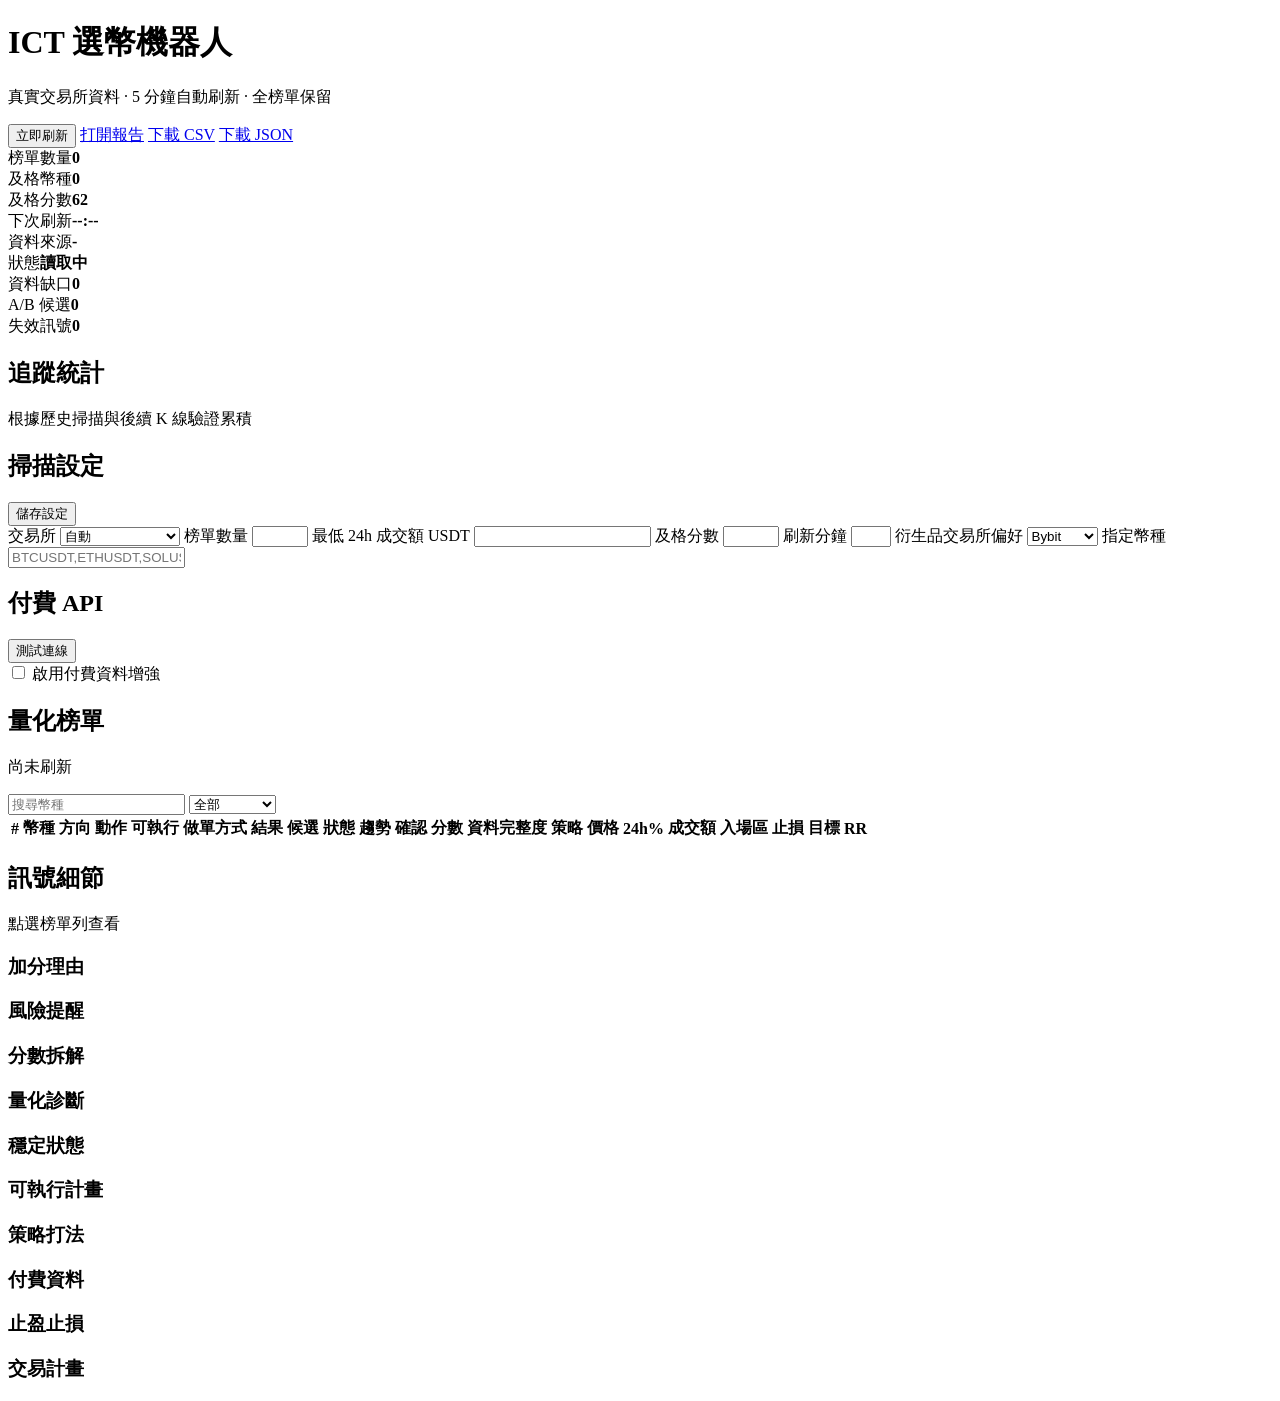
==== crypto_ict_bot/static/index.html @ e2f23a2f "Add files via upload" ====
<!doctype html>
<html lang="zh-Hant">
<head>
  <meta charset="utf-8">
  <meta name="viewport" content="width=device-width, initial-scale=1">
  <title>ICT 選幣機器人</title>
  <link rel="stylesheet" href="/static/styles.css?v=20260602-precision">
</head>
<body>
  <main class="shell">
    <header class="topbar">
      <div>
        <h1>ICT 選幣機器人</h1>
        <p id="subtitle">真實交易所資料 · 5 分鐘自動刷新 · 全榜單保留</p>
      </div>
      <div class="top-actions">
        <button id="scanNow" class="primary">立即刷新</button>
        <a class="button" href="/reports/latest.html" target="_blank">打開報告</a>
        <a class="button" href="/reports/latest.csv">下載 CSV</a>
        <a class="button" href="/reports/latest.json">下載 JSON</a>
      </div>
    </header>

    <section class="metrics">
      <article><span>榜單數量</span><strong id="metricCount">0</strong></article>
      <article><span>及格幣種</span><strong id="metricPassed">0</strong></article>
      <article><span>及格分數</span><strong id="metricPassScore">62</strong></article>
      <article><span>下次刷新</span><strong id="metricCountdown">--:--</strong></article>
      <article><span>資料來源</span><strong id="metricExchange">-</strong></article>
      <article><span>狀態</span><strong id="metricStatus">讀取中</strong></article>
      <article><span>資料缺口</span><strong id="metricDataGaps">0</strong></article>
      <article><span>A/B 候選</span><strong id="metricCandidateAB">0</strong></article>
      <article><span>失效訊號</span><strong id="metricCandidateX">0</strong></article>
    </section>

    <section id="obviousAlerts" class="standout-alerts" hidden>
      <div class="panel-head">
        <h2>明顯可做提醒</h2>
        <span>只有 execution / RR / entry distance / 多空分差 / 衍生品 filter 全部過才會出現</span>
      </div>
      <div id="obviousAlertList" class="standout-list"></div>
    </section>

    <section class="panel">
      <div class="panel-head">
        <h2>追蹤統計</h2>
        <span>根據歷史掃描與後續 K 線驗證累積</span>
      </div>
      <div id="statsSummary" class="stats-grid"></div>
    </section>

    <section class="layout">
      <aside class="panel settings">
        <div class="panel-head">
          <h2>掃描設定</h2>
          <button id="saveSettings">儲存設定</button>
        </div>
        <div class="form-grid">
          <label>交易所
            <select id="exchange">
              <option value="auto">自動</option>
              <option value="bybit">Bybit</option>
              <option value="binance">Binance Futures</option>
            </select>
          </label>
          <label>榜單數量
            <input id="top" type="number" min="1" max="300" step="1">
          </label>
          <label>最低 24h 成交額 USDT
            <input id="minVolume" type="number" min="0" step="1000000">
          </label>
          <label>及格分數
            <input id="passingScore" type="number" min="1" max="100" step="1">
          </label>
          <label>刷新分鐘
            <input id="refreshMinutes" type="number" min="1" max="5" step="1">
          </label>
          <label>衍生品交易所偏好
            <select id="preferredDerivativesExchange">
              <option value="Bybit">Bybit</option>
              <option value="Binance">Binance</option>
              <option value="OKX">OKX</option>
            </select>
          </label>
          <label class="wide">指定幣種
            <input id="symbols" type="text" placeholder="BTCUSDT,ETHUSDT,SOLUSDT">
          </label>
        </div>

        <div class="panel-head compact">
          <h2>付費 API</h2>
          <button id="checkApis">測試連線</button>
        </div>
        <label class="toggle">
          <input id="paidEnabled" type="checkbox">
          <span>啟用付費資料增強</span>
        </label>
        <div id="apiList" class="api-list"></div>
      </aside>

      <section class="panel board">
        <div class="board-head">
          <div>
            <h2>量化榜單</h2>
            <p id="lastUpdated">尚未刷新</p>
          </div>
          <div class="filters">
            <input id="search" type="search" placeholder="搜尋幣種">
            <select id="filter">
              <option value="all">全部</option>
              <option value="executable">可以做</option>
              <option value="passed">只看及格</option>
              <option value="failed">只看未及格</option>
              <option value="long">看多</option>
              <option value="short">看空</option>
              <option value="neutral">觀望</option>
              <option value="action_market">市價做</option>
              <option value="action_limit">限價做</option>
              <option value="action_watch">觀察</option>
              <option value="action_avoid">不能做</option>
            </select>
          </div>
        </div>
        <div class="table-wrap">
          <table>
            <thead>
              <tr>
                <th>#</th>
                <th>幣種</th>
                <th>方向</th>
                <th>動作</th>
                <th>可執行</th>
                <th>做單方式</th>
                <th>結果</th>
                <th>候選</th>
                <th>狀態</th>
                <th>趨勢</th>
                <th>確認</th>
                <th>分數</th>
                <th>資料完整度</th>
                <th>策略</th>
                <th>價格</th>
                <th>24h%</th>
                <th>成交額</th>
                <th>入場區</th>
                <th>止損</th>
                <th>目標</th>
                <th>RR</th>
              </tr>
            </thead>
            <tbody id="rows"></tbody>
          </table>
        </div>
      </section>
    </section>

    <section class="panel detail">
      <div class="panel-head">
        <h2 id="detailTitle">訊號細節</h2>
        <span id="detailMeta">點選榜單列查看</span>
      </div>
      <div class="detail-grid">
        <article>
          <h3>加分理由</h3>
          <ul id="detailReasons"></ul>
        </article>
        <article>
          <h3>風險提醒</h3>
          <ul id="detailWarnings"></ul>
        </article>
        <article>
          <h3>分數拆解</h3>
          <div id="detailFeatures" class="feature-list"></div>
        </article>
        <article>
          <h3>量化診斷</h3>
          <ul id="detailDiagnostics"></ul>
        </article>
        <article>
          <h3>穩定狀態</h3>
          <ul id="detailSignalState"></ul>
        </article>
        <article>
          <h3>可執行計畫</h3>
          <ul id="detailExecutionPlan"></ul>
        </article>
        <article>
          <h3>策略打法</h3>
          <ul id="detailStrategy"></ul>
        </article>
        <article>
          <h3>付費資料</h3>
          <div id="detailPaid" class="paid-data-detail"></div>
        </article>
        <article>
          <h3>止盈止損</h3>
          <ul id="detailRiskPlan"></ul>
        </article>
        <article>
          <h3>交易計畫</h3>
          <ul id="detailTradePlan"></ul>
        </article>
      </div>
    </section>
  </main>
  <script src="/static/app.js?v=20260602-precision"></script>
</body>
</html>
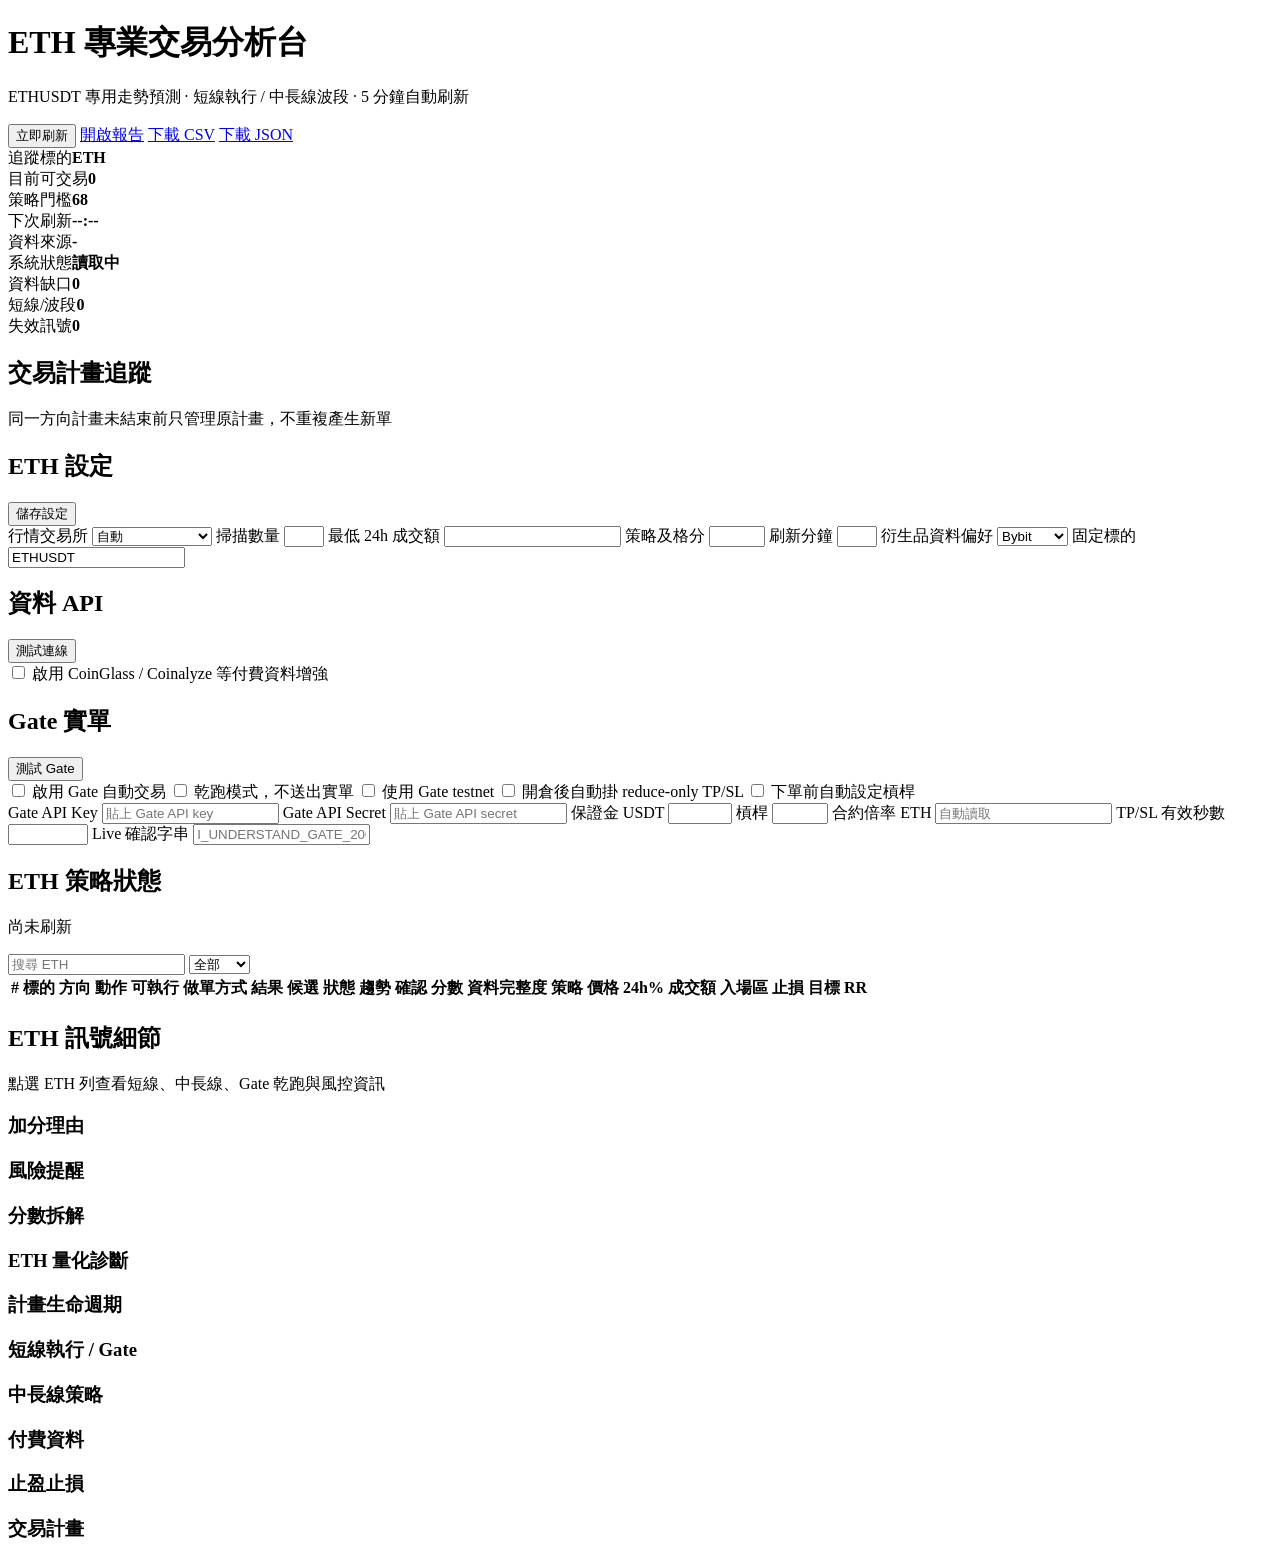
==== commit 31827240: "Add files via upload" ====
--- a/crypto_ict_bot/static/index.html
+++ b/crypto_ict_bot/static/index.html
@@ -3,48 +3,48 @@
 <head>
   <meta charset="utf-8">
   <meta name="viewport" content="width=device-width, initial-scale=1">
-  <title>ICT 選幣機器人</title>
-  <link rel="stylesheet" href="/static/styles.css?v=20260602-precision">
+  <title>ETH 專業交易分析台</title>
+  <link rel="stylesheet" href="/static/styles.css?v=20260608-eth">
 </head>
 <body>
   <main class="shell">
     <header class="topbar">
       <div>
-        <h1>ICT 選幣機器人</h1>
-        <p id="subtitle">真實交易所資料 · 5 分鐘自動刷新 · 全榜單保留</p>
+        <h1>ETH 專業交易分析台</h1>
+        <p id="subtitle">ETHUSDT 專用走勢預測 · 短線執行 / 中長線波段 · 5 分鐘自動刷新</p>
       </div>
       <div class="top-actions">
         <button id="scanNow" class="primary">立即刷新</button>
-        <a class="button" href="/reports/latest.html" target="_blank">打開報告</a>
+        <a class="button" href="/reports/latest.html" target="_blank">開啟報告</a>
         <a class="button" href="/reports/latest.csv">下載 CSV</a>
         <a class="button" href="/reports/latest.json">下載 JSON</a>
       </div>
     </header>
 
     <section class="metrics">
-      <article><span>榜單數量</span><strong id="metricCount">0</strong></article>
-      <article><span>及格幣種</span><strong id="metricPassed">0</strong></article>
-      <article><span>及格分數</span><strong id="metricPassScore">62</strong></article>
+      <article><span>追蹤標的</span><strong id="metricCount">ETH</strong></article>
+      <article><span>目前可交易</span><strong id="metricPassed">0</strong></article>
+      <article><span>策略門檻</span><strong id="metricPassScore">68</strong></article>
       <article><span>下次刷新</span><strong id="metricCountdown">--:--</strong></article>
       <article><span>資料來源</span><strong id="metricExchange">-</strong></article>
-      <article><span>狀態</span><strong id="metricStatus">讀取中</strong></article>
+      <article><span>系統狀態</span><strong id="metricStatus">讀取中</strong></article>
       <article><span>資料缺口</span><strong id="metricDataGaps">0</strong></article>
-      <article><span>A/B 候選</span><strong id="metricCandidateAB">0</strong></article>
+      <article><span>短線/波段</span><strong id="metricCandidateAB">0</strong></article>
       <article><span>失效訊號</span><strong id="metricCandidateX">0</strong></article>
     </section>
 
     <section id="obviousAlerts" class="standout-alerts" hidden>
       <div class="panel-head">
-        <h2>明顯可做提醒</h2>
-        <span>只有 execution / RR / entry distance / 多空分差 / 衍生品 filter 全部過才會出現</span>
+        <h2>ETH 計畫提醒</h2>
+        <span>只在新計畫可執行、波段高分、或原計畫結束時提醒</span>
       </div>
       <div id="obviousAlertList" class="standout-list"></div>
     </section>
 
     <section class="panel">
       <div class="panel-head">
-        <h2>追蹤統計</h2>
-        <span>根據歷史掃描與後續 K 線驗證累積</span>
+        <h2>交易計畫追蹤</h2>
+        <span>同一方向計畫未結束前只管理原計畫，不重複產生新單</span>
       </div>
       <div id="statsSummary" class="stats-grid"></div>
     </section>
@@ -52,72 +52,121 @@
     <section class="layout">
       <aside class="panel settings">
         <div class="panel-head">
-          <h2>掃描設定</h2>
+          <h2>ETH 設定</h2>
           <button id="saveSettings">儲存設定</button>
         </div>
         <div class="form-grid">
-          <label>交易所
+          <label>行情交易所
             <select id="exchange">
               <option value="auto">自動</option>
               <option value="bybit">Bybit</option>
               <option value="binance">Binance Futures</option>
             </select>
           </label>
-          <label>榜單數量
-            <input id="top" type="number" min="1" max="300" step="1">
-          </label>
-          <label>最低 24h 成交額 USDT
+          <label>掃描數量
+            <input id="top" type="number" min="1" max="1" step="1">
+          </label>
+          <label>最低 24h 成交額
             <input id="minVolume" type="number" min="0" step="1000000">
           </label>
-          <label>及格分數
+          <label>策略及格分
             <input id="passingScore" type="number" min="1" max="100" step="1">
           </label>
           <label>刷新分鐘
             <input id="refreshMinutes" type="number" min="1" max="5" step="1">
           </label>
-          <label>衍生品交易所偏好
+          <label>衍生品資料偏好
             <select id="preferredDerivativesExchange">
               <option value="Bybit">Bybit</option>
               <option value="Binance">Binance</option>
               <option value="OKX">OKX</option>
             </select>
           </label>
-          <label class="wide">指定幣種
-            <input id="symbols" type="text" placeholder="BTCUSDT,ETHUSDT,SOLUSDT">
+          <label class="wide">固定標的
+            <input id="symbols" type="text" value="ETHUSDT" placeholder="ETHUSDT">
           </label>
         </div>
 
         <div class="panel-head compact">
-          <h2>付費 API</h2>
+          <h2>資料 API</h2>
           <button id="checkApis">測試連線</button>
         </div>
         <label class="toggle">
           <input id="paidEnabled" type="checkbox">
-          <span>啟用付費資料增強</span>
+          <span>啟用 CoinGlass / Coinalyze 等付費資料增強</span>
         </label>
         <div id="apiList" class="api-list"></div>
+
+        <div class="panel-head compact">
+          <h2>Gate 實單</h2>
+          <button id="checkGate">測試 Gate</button>
+        </div>
+        <label class="toggle">
+          <input id="gateEnabled" type="checkbox">
+          <span>啟用 Gate 自動交易</span>
+        </label>
+        <label class="toggle">
+          <input id="gateDryRun" type="checkbox">
+          <span>乾跑模式，不送出實單</span>
+        </label>
+        <label class="toggle">
+          <input id="gateTestnet" type="checkbox">
+          <span>使用 Gate testnet</span>
+        </label>
+        <label class="toggle">
+          <input id="gatePlaceExits" type="checkbox">
+          <span>開倉後自動掛 reduce-only TP/SL</span>
+        </label>
+        <label class="toggle">
+          <input id="gateSetLeverage" type="checkbox">
+          <span>下單前自動設定槓桿</span>
+        </label>
+        <div class="form-grid">
+          <label>Gate API Key
+            <input id="gateApiKey" type="password" autocomplete="off" placeholder="貼上 Gate API key">
+          </label>
+          <label>Gate API Secret
+            <input id="gateApiSecret" type="password" autocomplete="off" placeholder="貼上 Gate API secret">
+          </label>
+          <label>保證金 USDT
+            <input id="gateMargin" type="number" min="0" max="15" step="0.1">
+          </label>
+          <label>槓桿
+            <input id="gateLeverage" type="number" min="1" max="200" step="1">
+          </label>
+          <label>合約倍率 ETH
+            <input id="gateContractSize" type="number" min="0" step="0.01" placeholder="自動讀取">
+          </label>
+          <label>TP/SL 有效秒數
+            <input id="gateExitExpiration" type="number" min="60" max="604800" step="60">
+          </label>
+          <label class="wide">Live 確認字串
+            <input id="gateLiveConfirm" type="password" autocomplete="off" placeholder="I_UNDERSTAND_GATE_200X_ETH_RISK">
+          </label>
+        </div>
+        <div id="gateStatus" class="api-list"></div>
       </aside>
 
       <section class="panel board">
         <div class="board-head">
           <div>
-            <h2>量化榜單</h2>
+            <h2>ETH 策略狀態</h2>
             <p id="lastUpdated">尚未刷新</p>
           </div>
           <div class="filters">
-            <input id="search" type="search" placeholder="搜尋幣種">
+            <input id="search" type="search" placeholder="搜尋 ETH">
             <select id="filter">
               <option value="all">全部</option>
-              <option value="executable">可以做</option>
-              <option value="passed">只看及格</option>
-              <option value="failed">只看未及格</option>
+              <option value="executable">可執行</option>
+              <option value="passed">及格</option>
+              <option value="failed">未及格</option>
               <option value="long">看多</option>
               <option value="short">看空</option>
               <option value="neutral">觀望</option>
-              <option value="action_market">市價做</option>
-              <option value="action_limit">限價做</option>
+              <option value="action_market">市價</option>
+              <option value="action_limit">限價</option>
               <option value="action_watch">觀察</option>
-              <option value="action_avoid">不能做</option>
+              <option value="action_avoid">不做</option>
             </select>
           </div>
         </div>
@@ -126,7 +175,7 @@
             <thead>
               <tr>
                 <th>#</th>
-                <th>幣種</th>
+                <th>標的</th>
                 <th>方向</th>
                 <th>動作</th>
                 <th>可執行</th>
@@ -156,8 +205,8 @@
 
     <section class="panel detail">
       <div class="panel-head">
-        <h2 id="detailTitle">訊號細節</h2>
-        <span id="detailMeta">點選榜單列查看</span>
+        <h2 id="detailTitle">ETH 訊號細節</h2>
+        <span id="detailMeta">點選 ETH 列查看短線、中長線、Gate 乾跑與風控資訊</span>
       </div>
       <div class="detail-grid">
         <article>
@@ -173,19 +222,19 @@
           <div id="detailFeatures" class="feature-list"></div>
         </article>
         <article>
-          <h3>量化診斷</h3>
+          <h3>ETH 量化診斷</h3>
           <ul id="detailDiagnostics"></ul>
         </article>
         <article>
-          <h3>穩定狀態</h3>
+          <h3>計畫生命週期</h3>
           <ul id="detailSignalState"></ul>
         </article>
         <article>
-          <h3>可執行計畫</h3>
+          <h3>短線執行 / Gate</h3>
           <ul id="detailExecutionPlan"></ul>
         </article>
         <article>
-          <h3>策略打法</h3>
+          <h3>中長線策略</h3>
           <ul id="detailStrategy"></ul>
         </article>
         <article>
@@ -203,6 +252,6 @@
       </div>
     </section>
   </main>
-  <script src="/static/app.js?v=20260602-precision"></script>
+  <script src="/static/app.js?v=20260608-eth"></script>
 </body>
 </html>
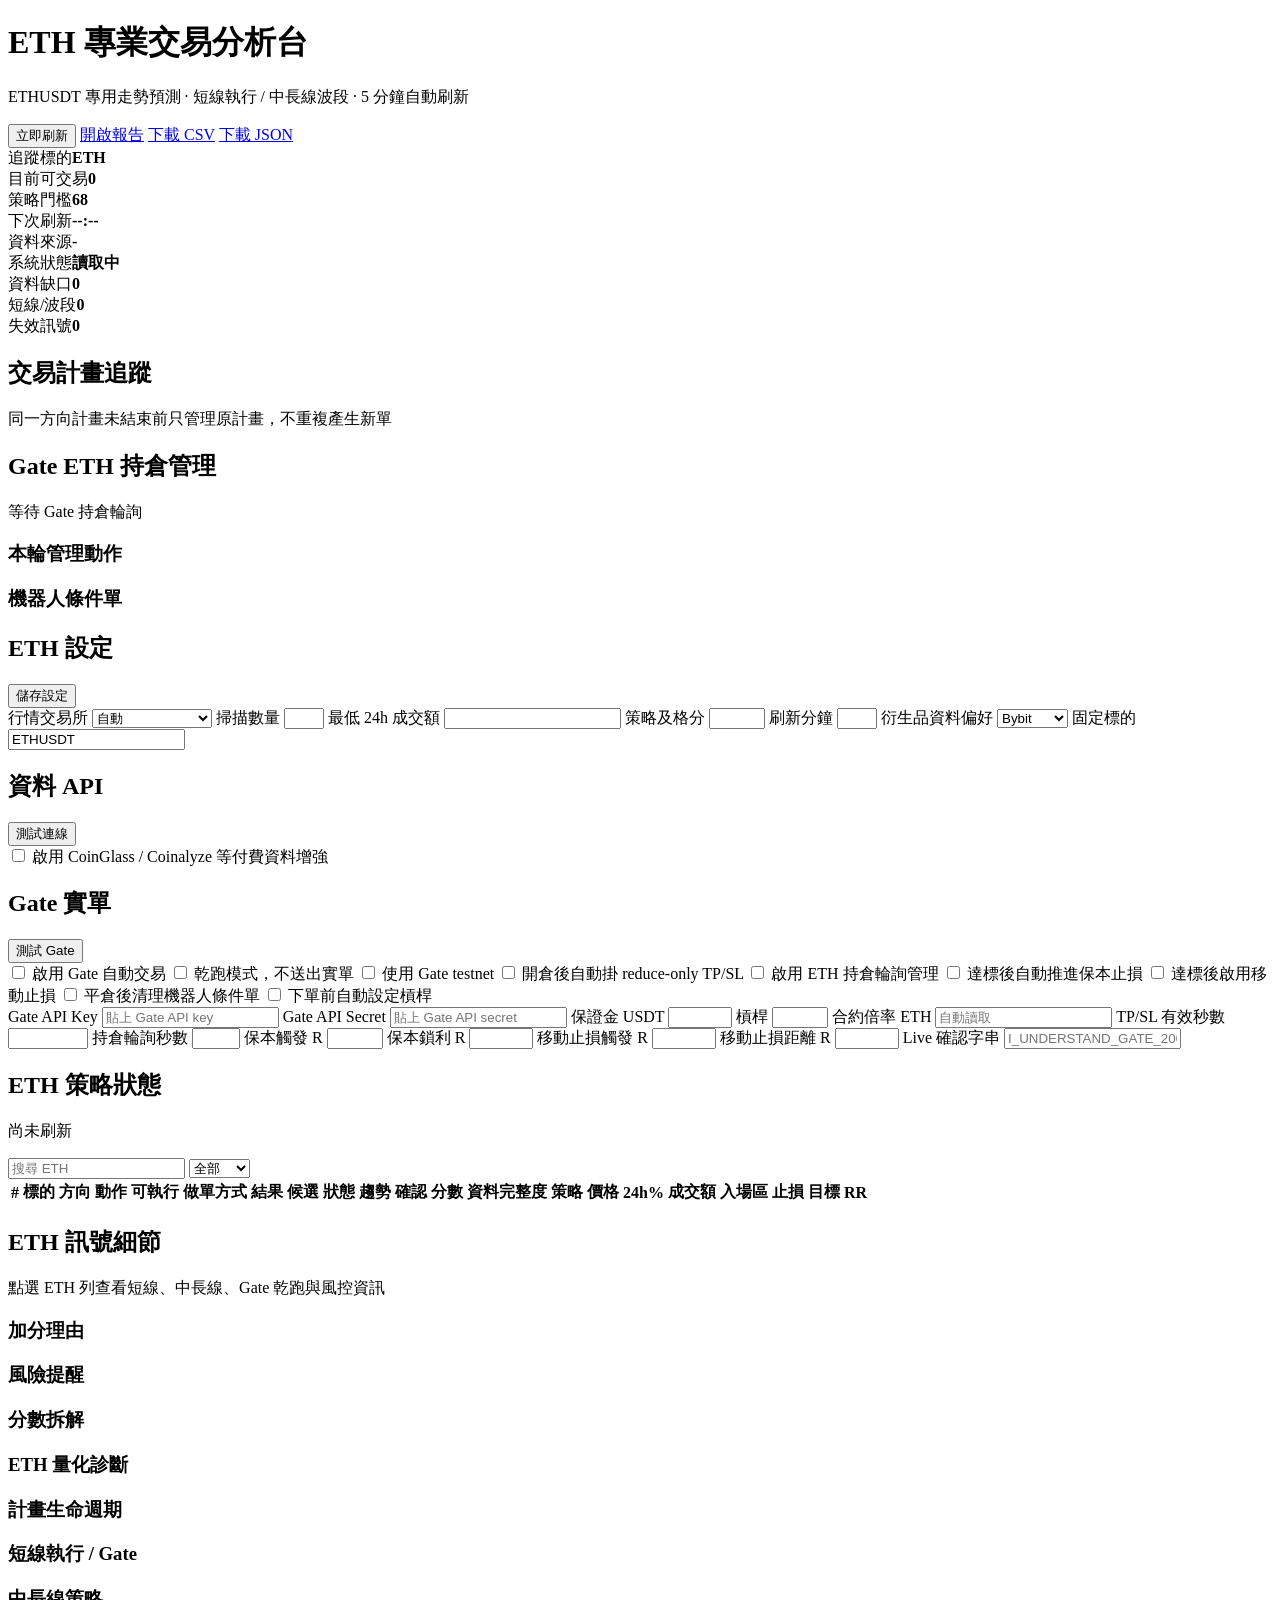
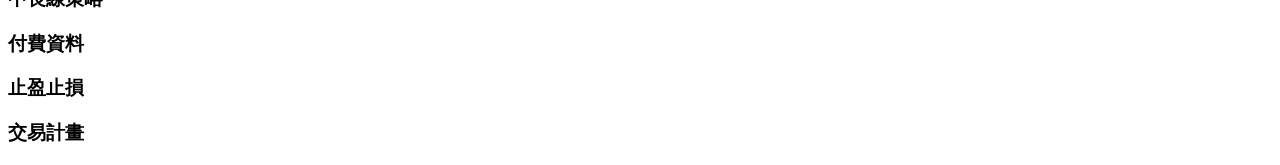
==== commit 5f66236f: "Add files via upload" ====
--- a/crypto_ict_bot/static/index.html
+++ b/crypto_ict_bot/static/index.html
@@ -49,6 +49,24 @@
       <div id="statsSummary" class="stats-grid"></div>
     </section>
 
+    <section class="panel">
+      <div class="panel-head">
+        <h2>Gate ETH 持倉管理</h2>
+        <span id="gatePositionMeta">等待 Gate 持倉輪詢</span>
+      </div>
+      <div id="gatePositionSummary" class="stats-grid"></div>
+      <div class="gate-management-body">
+        <div>
+          <h3>本輪管理動作</h3>
+          <ul id="gateManagementActions"></ul>
+        </div>
+        <div>
+          <h3>機器人條件單</h3>
+          <ul id="gateBotOrders"></ul>
+        </div>
+      </div>
+    </section>
+
     <section class="layout">
       <aside class="panel settings">
         <div class="panel-head">
@@ -118,6 +136,22 @@
           <span>開倉後自動掛 reduce-only TP/SL</span>
         </label>
         <label class="toggle">
+          <input id="gateManagementEnabled" type="checkbox">
+          <span>啟用 ETH 持倉輪詢管理</span>
+        </label>
+        <label class="toggle">
+          <input id="gateBreakEvenEnabled" type="checkbox">
+          <span>達標後自動推進保本止損</span>
+        </label>
+        <label class="toggle">
+          <input id="gateTrailingEnabled" type="checkbox">
+          <span>達標後啟用移動止損</span>
+        </label>
+        <label class="toggle">
+          <input id="gateCancelBotOrdersWhenFlat" type="checkbox">
+          <span>平倉後清理機器人條件單</span>
+        </label>
+        <label class="toggle">
           <input id="gateSetLeverage" type="checkbox">
           <span>下單前自動設定槓桿</span>
         </label>
@@ -139,6 +173,21 @@
           </label>
           <label>TP/SL 有效秒數
             <input id="gateExitExpiration" type="number" min="60" max="604800" step="60">
+          </label>
+          <label>持倉輪詢秒數
+            <input id="gatePollSeconds" type="number" min="3" max="60" step="1">
+          </label>
+          <label>保本觸發 R
+            <input id="gateBreakEvenTrigger" type="number" min="0.2" max="5" step="0.1">
+          </label>
+          <label>保本鎖利 R
+            <input id="gateBreakEvenLock" type="number" min="0" max="1" step="0.01">
+          </label>
+          <label>移動止損觸發 R
+            <input id="gateTrailingTrigger" type="number" min="0.5" max="10" step="0.1">
+          </label>
+          <label>移動止損距離 R
+            <input id="gateTrailingDistance" type="number" min="0.1" max="5" step="0.05">
           </label>
           <label class="wide">Live 確認字串
             <input id="gateLiveConfirm" type="password" autocomplete="off" placeholder="I_UNDERSTAND_GATE_200X_ETH_RISK">
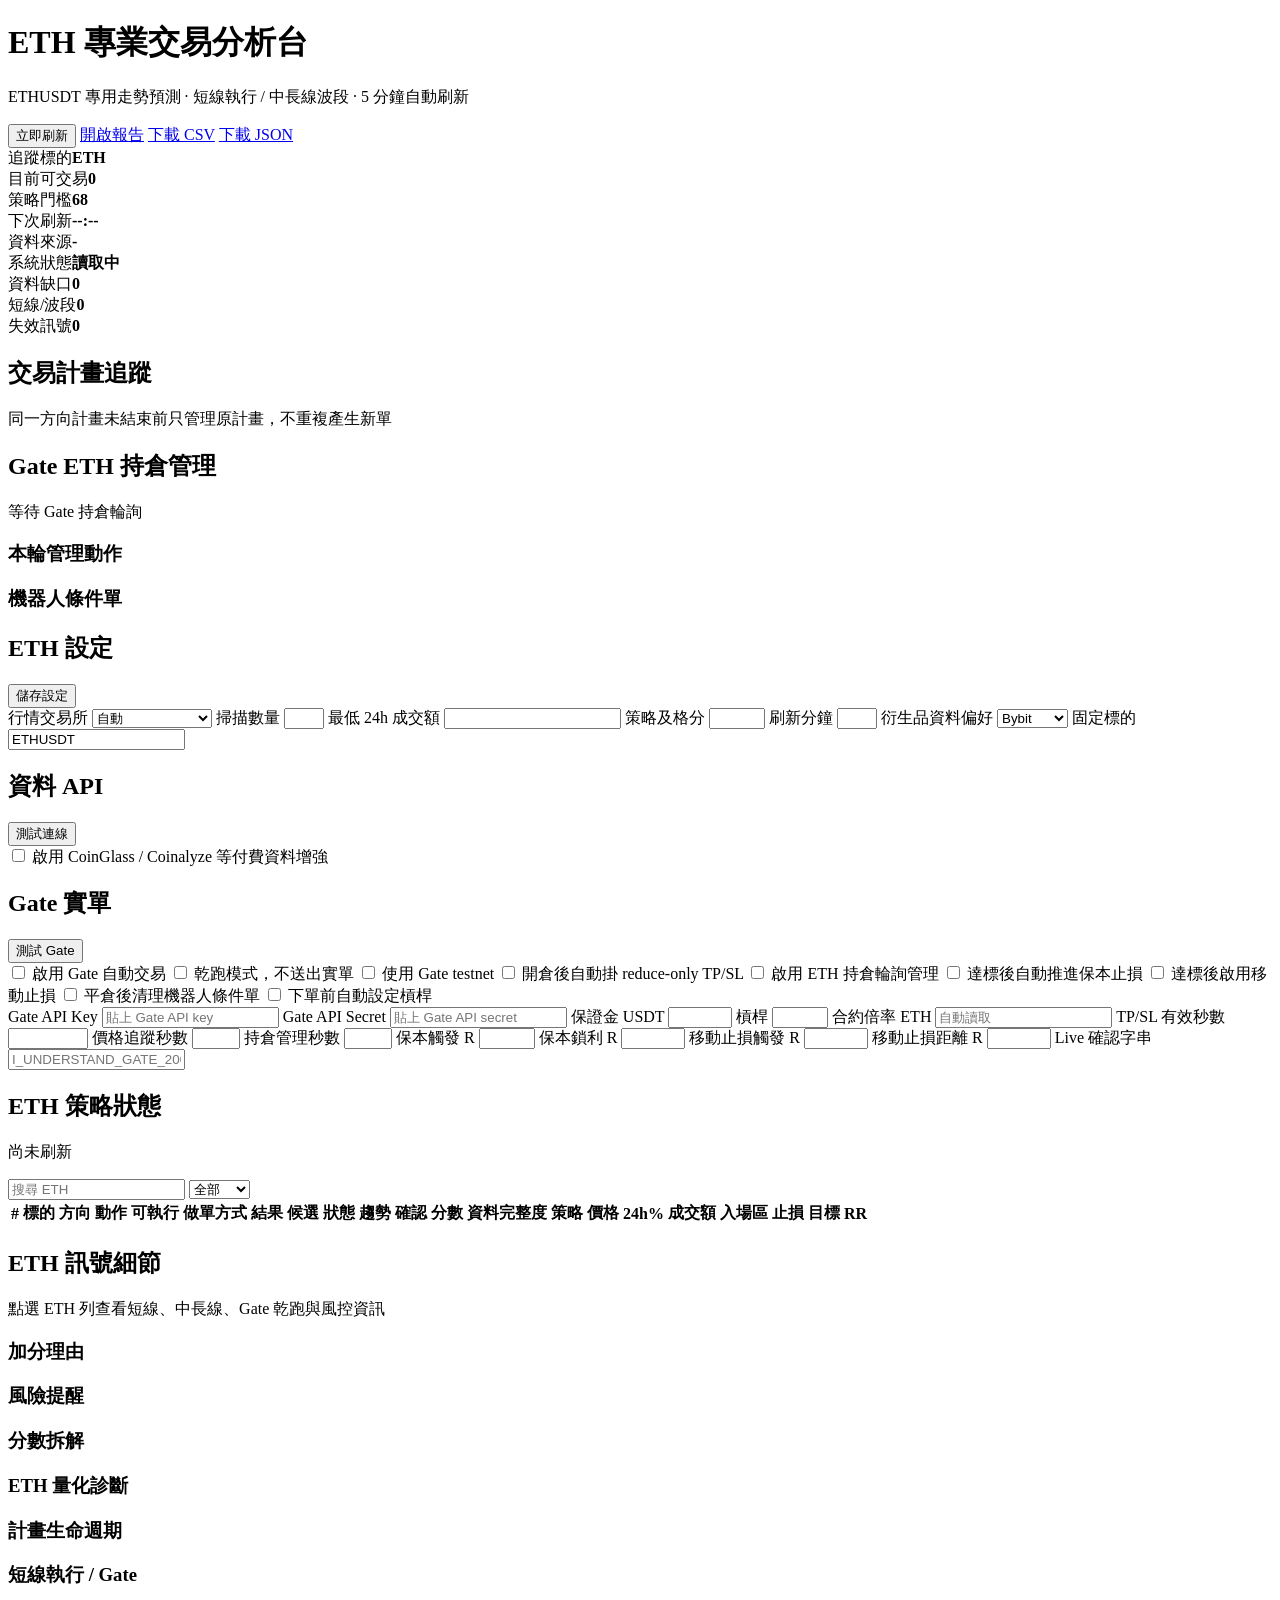
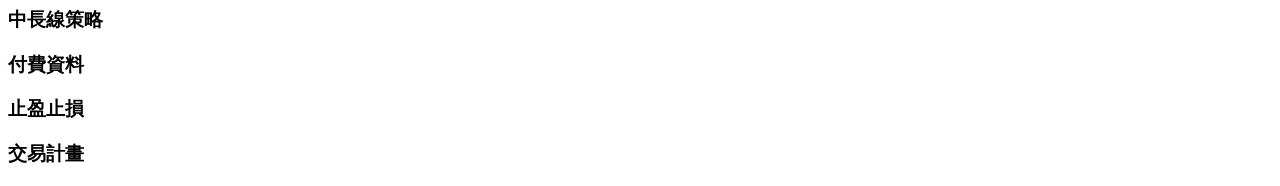
==== commit 4b60fb97: "Add files via upload" ====
--- a/crypto_ict_bot/static/index.html
+++ b/crypto_ict_bot/static/index.html
@@ -174,8 +174,11 @@
           <label>TP/SL 有效秒數
             <input id="gateExitExpiration" type="number" min="60" max="604800" step="60">
           </label>
-          <label>持倉輪詢秒數
-            <input id="gatePollSeconds" type="number" min="3" max="60" step="1">
+          <label>價格追蹤秒數
+            <input id="gatePricePollSeconds" type="number" min="1" max="15" step="1">
+          </label>
+          <label>持倉管理秒數
+            <input id="gatePollSeconds" type="number" min="1" max="30" step="1">
           </label>
           <label>保本觸發 R
             <input id="gateBreakEvenTrigger" type="number" min="0.2" max="5" step="0.1">
@@ -301,6 +304,6 @@
       </div>
     </section>
   </main>
-  <script src="/static/app.js?v=20260608-eth"></script>
+  <script src="/static/app.js?v=20260608-eth5"></script>
 </body>
 </html>
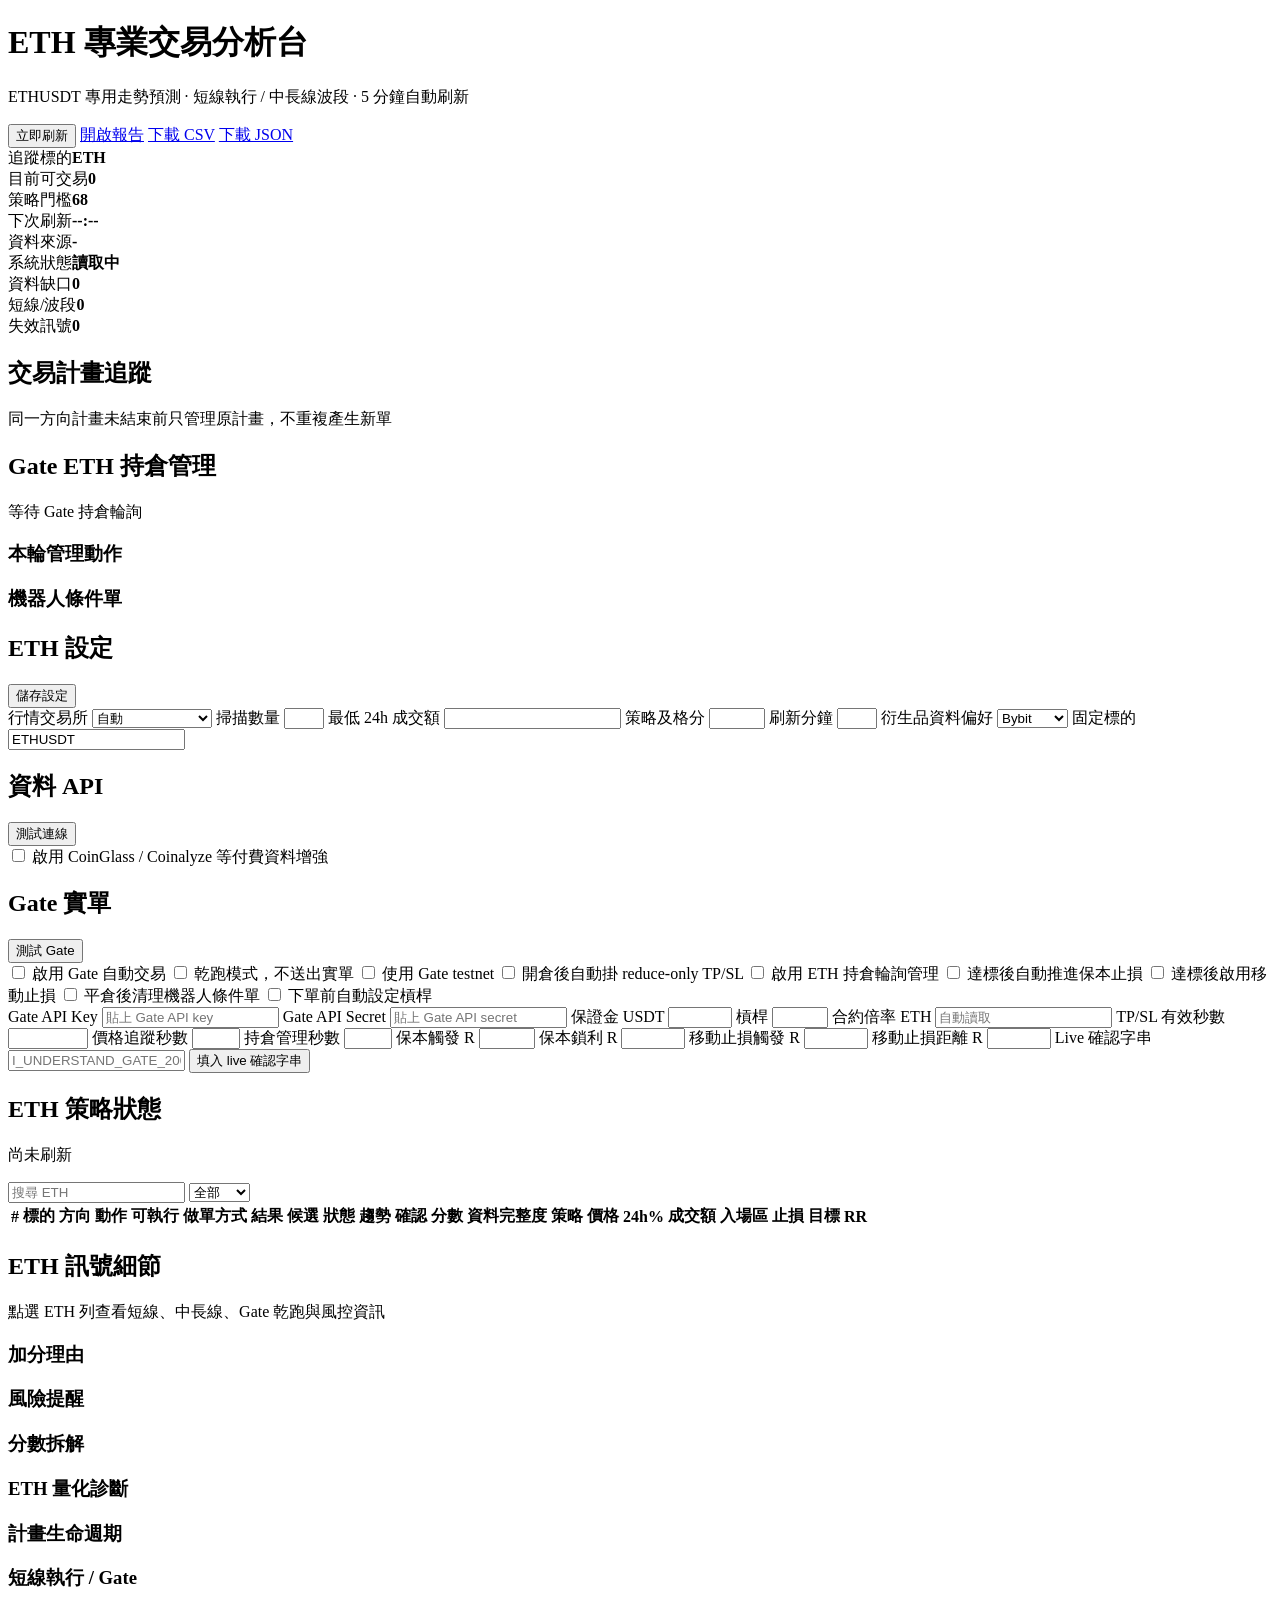
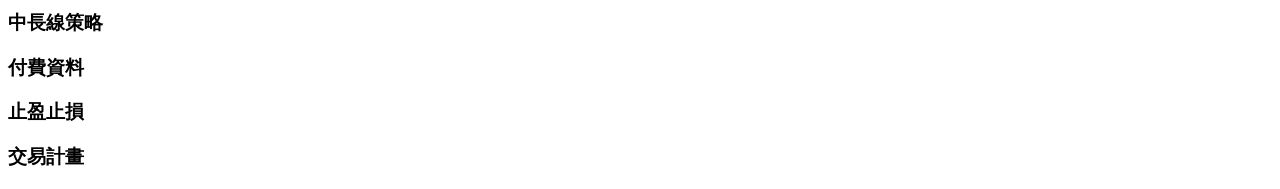
==== commit a3797a4b: "Add files via upload" ====
--- a/crypto_ict_bot/static/index.html
+++ b/crypto_ict_bot/static/index.html
@@ -195,6 +195,7 @@
           <label class="wide">Live 確認字串
             <input id="gateLiveConfirm" type="password" autocomplete="off" placeholder="I_UNDERSTAND_GATE_200X_ETH_RISK">
           </label>
+          <button id="fillGateLiveConfirm" class="wide helper-button" type="button">填入 live 確認字串</button>
         </div>
         <div id="gateStatus" class="api-list"></div>
       </aside>
@@ -304,6 +305,6 @@
       </div>
     </section>
   </main>
-  <script src="/static/app.js?v=20260608-eth5"></script>
+  <script src="/static/app.js?v=20260609-gate-live2"></script>
 </body>
 </html>
